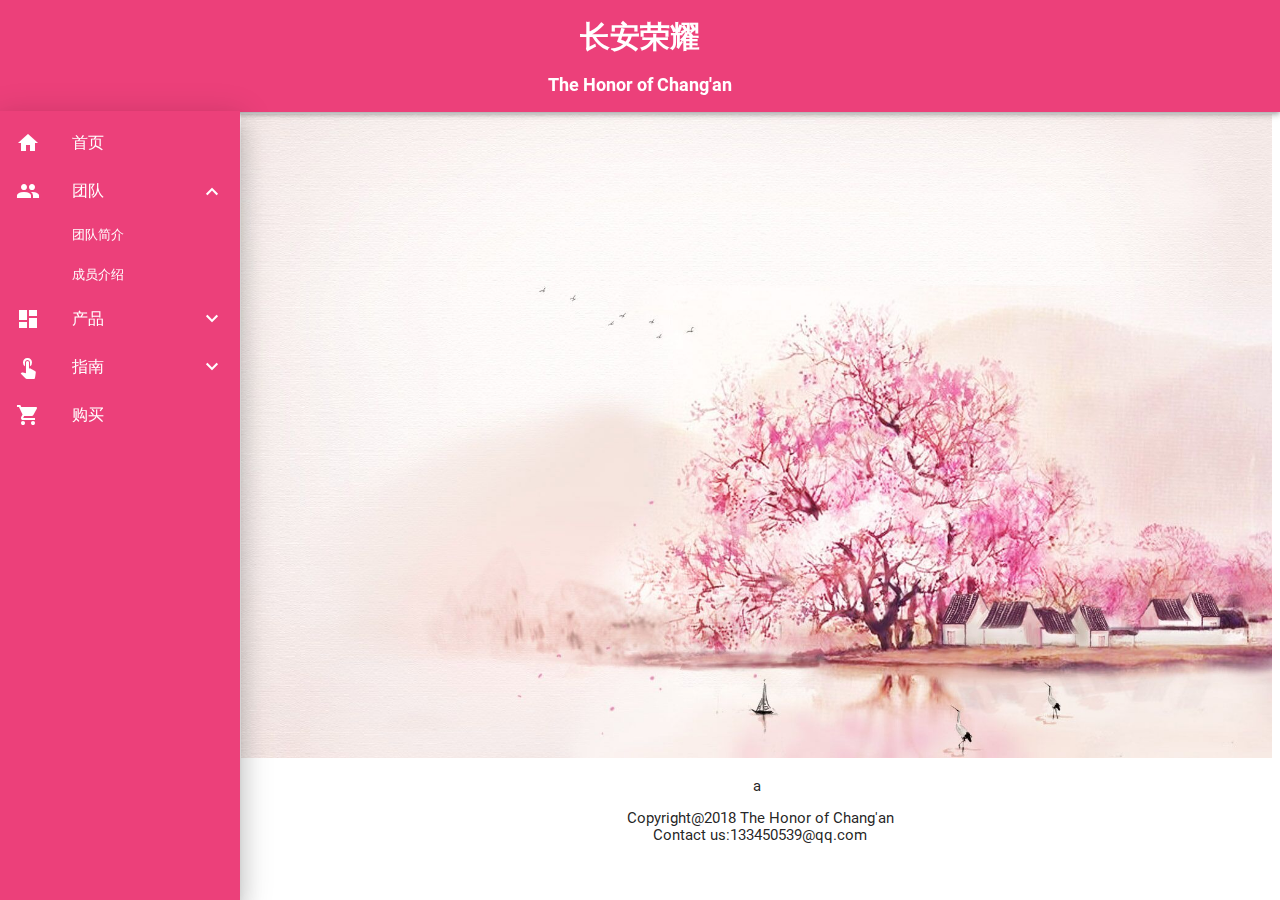
==== index.html @ fd869a8d "up" ====
<!DOCTYPE html>
<html>

<head>
  <meta charset="utf-8">
  <title>长安荣耀</title>
  <meta name="viewport" content="width=device-width">
  <link rel="stylesheet" href="css/my.css"/>
  <link rel="stylesheet" href="css/mdui.min.css"/>
</head>


<body class="mdui-drawer-body-left mdui-appbar-with-toolbar  mdui-theme-primary-indigo mdui-theme-accent-pink">  
  <div class="mdui-appbar mdui-shadow-0">
      <header class="mdui-appbar mdui-appbar-fixed mdui-text-center mdui-color-pink-400">
          <hgroup>
           <h1>长安荣耀</h1>
           <h3>The Honor of Chang'an</h3>
          </hgroup>
    </header>
  </div>
  
  <div  class="mdui-drawer mdui-color-pink-400" id="main-drawer">
    <ul class="mdui-list" mdui-collapse="{accordion: true}" style="max-width: 360px;">
      <li class="mdui-list-item mdui-ripple">
        <i class="mdui-list-item-icon mdui-icon material-icons">home</i>
        <div class="mdui-list-item-content"><a href="index.html">首页</a></div>
      </li> 
      <li class="mdui-collapse-item mdui-collapse-item-open">
        <div class="mdui-collapse-item-header mdui-list-item mdui-ripple">
          <i class="mdui-list-item-icon mdui-icon material-icons">people</i>
          <div class="mdui-list-item-content">团队</div>
          <i class="mdui-collapse-item-arrow mdui-icon material-icons">keyboard_arrow_down</i>
        </div>
        <ul class="mdui-collapse-item-body mdui-list mdui-list-dense">
          <a href="tuandui.html"><li class="mdui-list-item mdui-ripple">团队简介</li></a>
          <li class="mdui-list-item mdui-ripple">成员介绍</li>
        </ul>
      </li>
      <li class="mdui-collapse-item">
        <div class="mdui-collapse-item-header mdui-list-item mdui-ripple">
          <i class="mdui-list-item-icon mdui-icon material-icons">dashboard</i>
          <div class="mdui-list-item-content">产品</div>
          <i class="mdui-collapse-item-arrow mdui-icon material-icons">keyboard_arrow_down</i>
        </div>
        <ul class="mdui-collapse-item-body mdui-list mdui-list-dense">
          <li class="mdui-list-item mdui-ripple">基础</li>
          <li class="mdui-list-item mdui-ripple">特色</li>
          <li class="mdui-list-item mdui-ripple">图片</li>
          <li class="mdui-list-item mdui-ripple">演示</li>
        </ul>
      </li>
      <li class="mdui-collapse-item">
        <div class="mdui-collapse-item-header mdui-list-item mdui-ripple">
          <i class="mdui-list-item-icon mdui-icon material-icons">touch_app</i>
          <div class="mdui-list-item-content">指南</div>
          <i class="mdui-collapse-item-arrow mdui-icon material-icons">keyboard_arrow_down</i>
        </div>
        <ul class="mdui-collapse-item-body mdui-list mdui-list-dense">
          <li class="mdui-list-item mdui-ripple">使用</li>
          <li class="mdui-list-item mdui-ripple">维护</li>
        </ul>
      </li>
      <li class="mdui-list-item mdui-ripple">
        <i class="mdui-list-item-icon mdui-icon material-icons">shopping_cart</i>
        <div class="mdui-list-item-content">购买</div>
      </li>
    </ul>
  </div>
  <div class="mdui-container-fluid mdui-text-center" id="container" >
      <img src="2.jpg" width="100%" height="100%"></img>
    <p>a</p>
  </div>
  <script src="js/mdui.min.js"></script>
  <footer class="mdui-text-center">
      Copyright@2018 The Honor of Chang'an<br>  
      Contact us:133450539@qq.com
  </footer>
  
  
</body>
</html>
---- css/my.css ----
#main-drawer{
    margin-top: 47px;
}
#container{
    margin-top: 50px;
    margin-left: -7px;
}
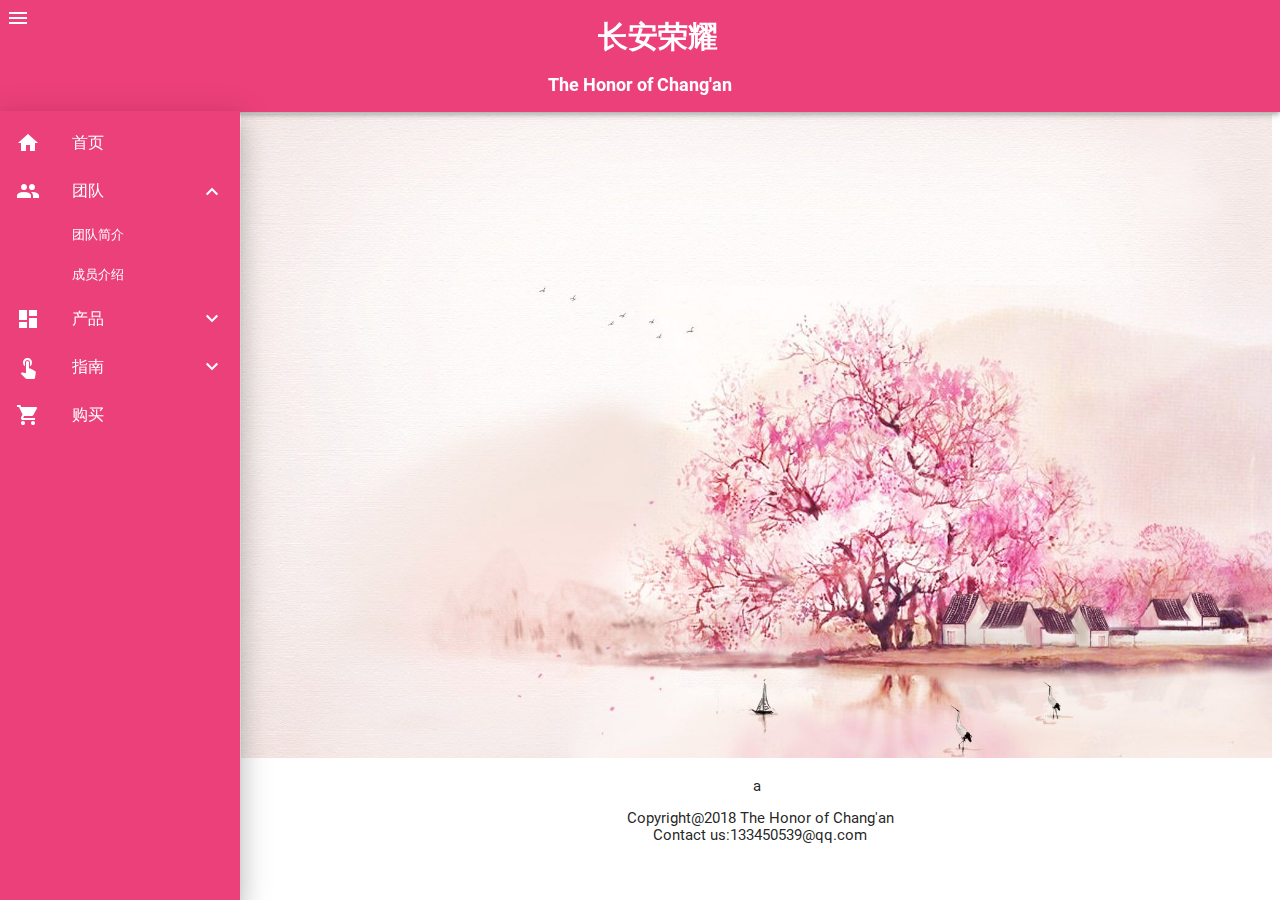
==== commit 5915b3fe: "update" ====
--- a/index.html
+++ b/index.html
@@ -11,14 +11,18 @@
 
 
 <body class="mdui-drawer-body-left mdui-appbar-with-toolbar  mdui-theme-primary-indigo mdui-theme-accent-pink">  
-  <div class="mdui-appbar mdui-shadow-0">
+  
       <header class="mdui-appbar mdui-appbar-fixed mdui-text-center mdui-color-pink-400">
+        
+      <span class="mdui-btn mdui-btn-icon mdui-ripple mdui-ripple-white mdui-float-left" mdui-drawer="{target: '#main-drawer', swipe: true}"><i class="mdui-icon material-icons">menu</i></span>
+          <div class="mdui-appbar mdui-shadow-0">
           <hgroup>
            <h1>长安荣耀</h1>
            <h3>The Honor of Chang'an</h3>
           </hgroup>
+        </div>
     </header>
-  </div>
+ 
   
   <div  class="mdui-drawer mdui-color-pink-400" id="main-drawer">
     <ul class="mdui-list" mdui-collapse="{accordion: true}" style="max-width: 360px;">
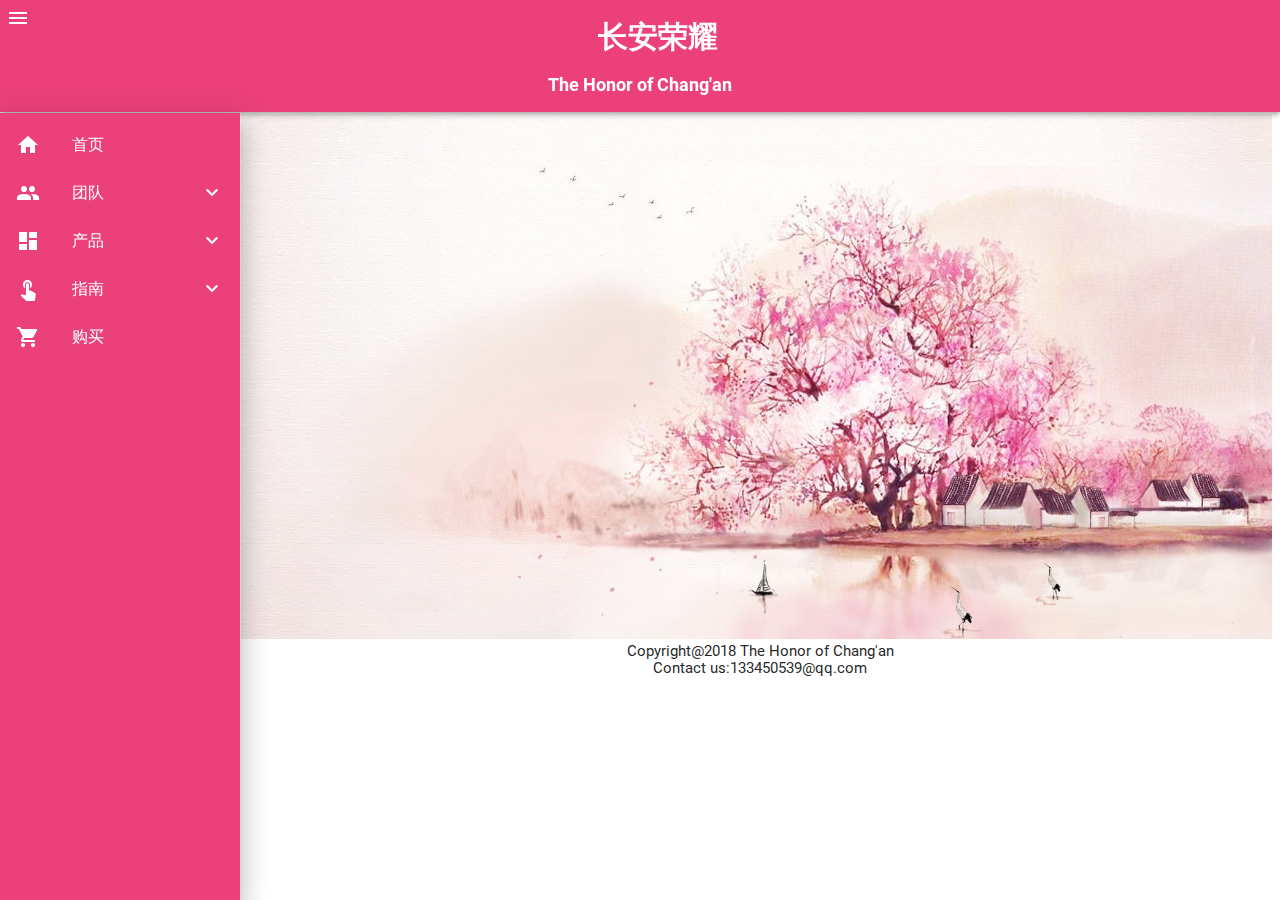
==== commit 4005a19b: "update" ====
--- a/index.html
+++ b/index.html
@@ -7,6 +7,14 @@
   <meta name="viewport" content="width=device-width">
   <link rel="stylesheet" href="css/my.css"/>
   <link rel="stylesheet" href="css/mdui.min.css"/>
+  <style type="text/css">   
+    #img1{     
+      position:absolute;   
+      left:300px;
+      top:150px;
+      }  
+    </style>
+  
 </head>
 
 
@@ -30,15 +38,15 @@
         <i class="mdui-list-item-icon mdui-icon material-icons">home</i>
         <div class="mdui-list-item-content"><a href="index.html">首页</a></div>
       </li> 
-      <li class="mdui-collapse-item mdui-collapse-item-open">
+      <li class="mdui-collapse-item ">
         <div class="mdui-collapse-item-header mdui-list-item mdui-ripple">
           <i class="mdui-list-item-icon mdui-icon material-icons">people</i>
           <div class="mdui-list-item-content">团队</div>
           <i class="mdui-collapse-item-arrow mdui-icon material-icons">keyboard_arrow_down</i>
         </div>
         <ul class="mdui-collapse-item-body mdui-list mdui-list-dense">
-          <a href="tuandui.html"><li class="mdui-list-item mdui-ripple">团队简介</li></a>
-          <li class="mdui-list-item mdui-ripple">成员介绍</li>
+          <a href="tuanduijianjie.html"><li class="mdui-list-item mdui-ripple">团队简介</li></a>
+          <a href="chengyuanjieshao.html"><li class="mdui-list-item mdui-ripple">成员介绍</li></a>
         </ul>
       </li>
       <li class="mdui-collapse-item">
@@ -48,10 +56,10 @@
           <i class="mdui-collapse-item-arrow mdui-icon material-icons">keyboard_arrow_down</i>
         </div>
         <ul class="mdui-collapse-item-body mdui-list mdui-list-dense">
-          <li class="mdui-list-item mdui-ripple">基础</li>
-          <li class="mdui-list-item mdui-ripple">特色</li>
-          <li class="mdui-list-item mdui-ripple">图片</li>
-          <li class="mdui-list-item mdui-ripple">演示</li>
+          <a href="jichu.html"><li class="mdui-list-item mdui-ripple">基础</li></a>
+          <a href="tese.html"><li class="mdui-list-item mdui-ripple">特色</li></a>
+          <a href="tupian.html"><li class="mdui-list-item mdui-ripple">图片</li></a>
+          <a href="yanshi.html"><li class="mdui-list-item mdui-ripple">演示</li></a>
         </ul>
       </li>
       <li class="mdui-collapse-item">
@@ -61,26 +69,28 @@
           <i class="mdui-collapse-item-arrow mdui-icon material-icons">keyboard_arrow_down</i>
         </div>
         <ul class="mdui-collapse-item-body mdui-list mdui-list-dense">
-          <li class="mdui-list-item mdui-ripple">使用</li>
-          <li class="mdui-list-item mdui-ripple">维护</li>
+          <a href="shiyong.html"><li class="mdui-list-item mdui-ripple">使用</li></a>
+          <a href="weihu.html"><li class="mdui-list-item mdui-ripple">维护</li></a>
         </ul>
       </li>
       <li class="mdui-list-item mdui-ripple">
         <i class="mdui-list-item-icon mdui-icon material-icons">shopping_cart</i>
-        <div class="mdui-list-item-content">购买</div>
+        <div class="mdui-list-item-content"><a href="goumai.html">购买</a></div>
       </li>
     </ul>
   </div>
   <div class="mdui-container-fluid mdui-text-center" id="container" >
       <img src="2.jpg" width="100%" height="100%"></img>
-    <p>a</p>
+      
   </div>
   <script src="js/mdui.min.js"></script>
+
+  
+
   <footer class="mdui-text-center">
       Copyright@2018 The Honor of Chang'an<br>  
       Contact us:133450539@qq.com
   </footer>
-  
   
 </body>
 </html>
--- a/css/my.css
+++ b/css/my.css
@@ -1,5 +1,5 @@
 #main-drawer{
-    margin-top: 47px;
+    margin-top: 49px;
 }
 #container{
     margin-top: 50px;
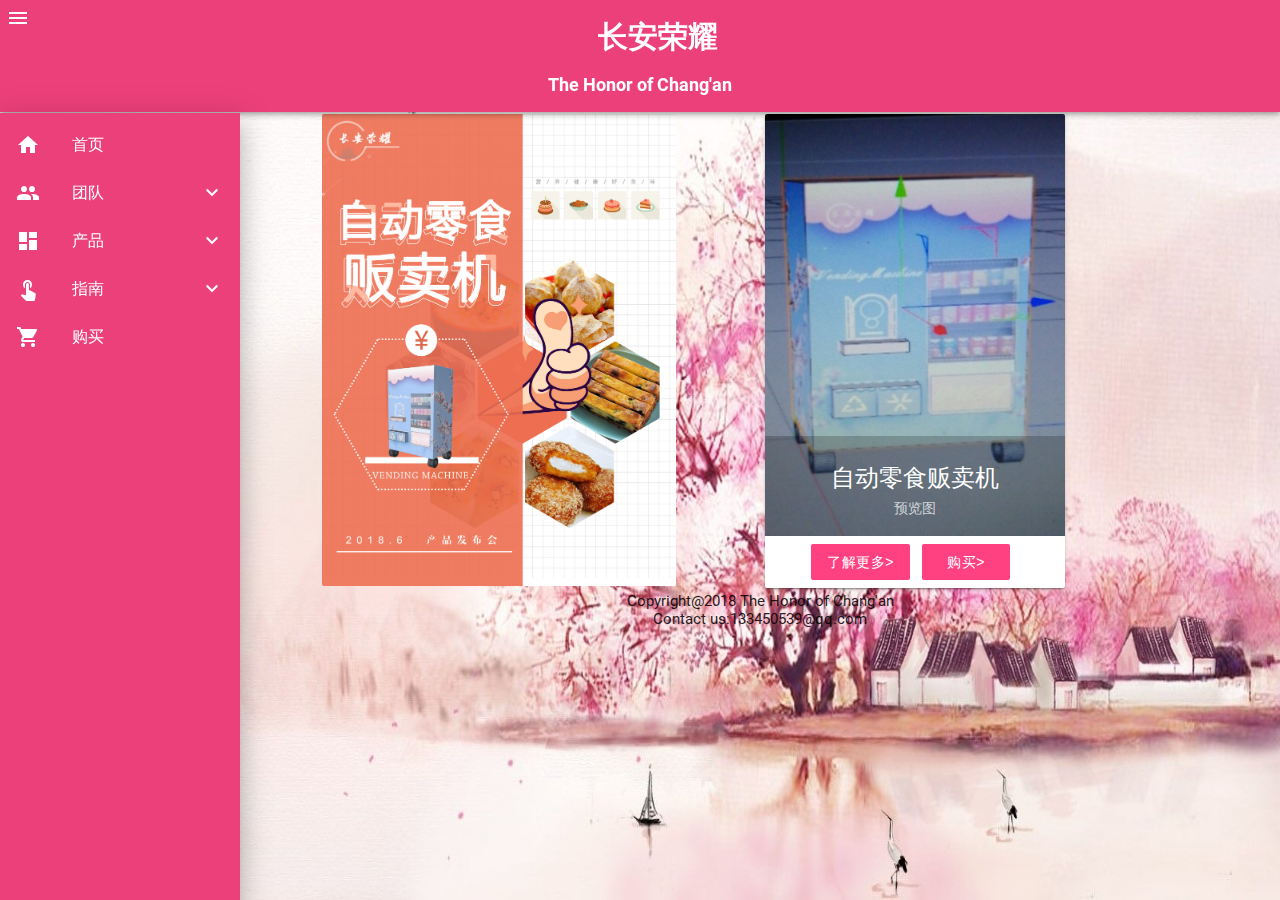
==== commit 1363d53b: "update" ====
--- a/index.html
+++ b/index.html
@@ -1,19 +1,16 @@
 <!DOCTYPE html>
 <html>
-
+  <body background="2.jpg"
+  style=" background-repeat:no-repeat ;
+  background-size:100% 100%; 
+  background-attachment:fixed;" >
 <head>
   <meta charset="utf-8">
   <title>长安荣耀</title>
   <meta name="viewport" content="width=device-width">
   <link rel="stylesheet" href="css/my.css"/>
   <link rel="stylesheet" href="css/mdui.min.css"/>
-  <style type="text/css">   
-    #img1{     
-      position:absolute;   
-      left:300px;
-      top:150px;
-      }  
-    </style>
+ 
   
 </head>
 
@@ -79,13 +76,48 @@
       </li>
     </ul>
   </div>
+  
+  
   <div class="mdui-container-fluid mdui-text-center" id="container" >
-      <img src="2.jpg" width="100%" height="100%"></img>
+     
+ 
+        <div class="mdui-col-xs-6"> <img id="img1" class="mdui-img-rounded" src="haibao.jpg"width="354" height="472"> </div>
+  
+      <body>
+        <div class="mdui-container">
+          <div class="mdui-row">
+            <div class="mdui-col-sm-6 mdui-col-md-4">
+              <div class="mdui-card">
+                <div class="mdui-card-media">
+                  <img src="1.jpg"width="354" height="422"/>
+                  <div class="mdui-card-media-covered">
+                    <div class="mdui-card-primary">
+                      <div class="mdui-card-primary-title">自动零食贩卖机</div>
+                      <div class="mdui-card-primary-subtitle">预览图</div>
+                    </div>
+                  </div>
+                </div>
+                <div class="mdui-card-actions">
+                  <a href="jichu.html"><button class="mdui-btn mdui-ripple mdui-color-theme-accent">了解更多></button></a>
+                  <a href="goumai.html"><button class="mdui-btn mdui-ripple mdui-color-theme-accent">购买></button></a>
+                </div>
+              </div>
+            </div>
+          </div>
+        </div>
+      <div class="mdui-row">
+        <div class="mdui-col-xs-6"></div>
+      </div>
+      <div class="mdui-row">
+        <div class="mdui-col-xs-9"> </div>
+      </div>
+      <div class="mdui-row">
+        <div class="mdui-col-xs-12"></div>
+      </div>
       
   </div>
   <script src="js/mdui.min.js"></script>
 
-  
 
   <footer class="mdui-text-center">
       Copyright@2018 The Honor of Chang'an<br>  
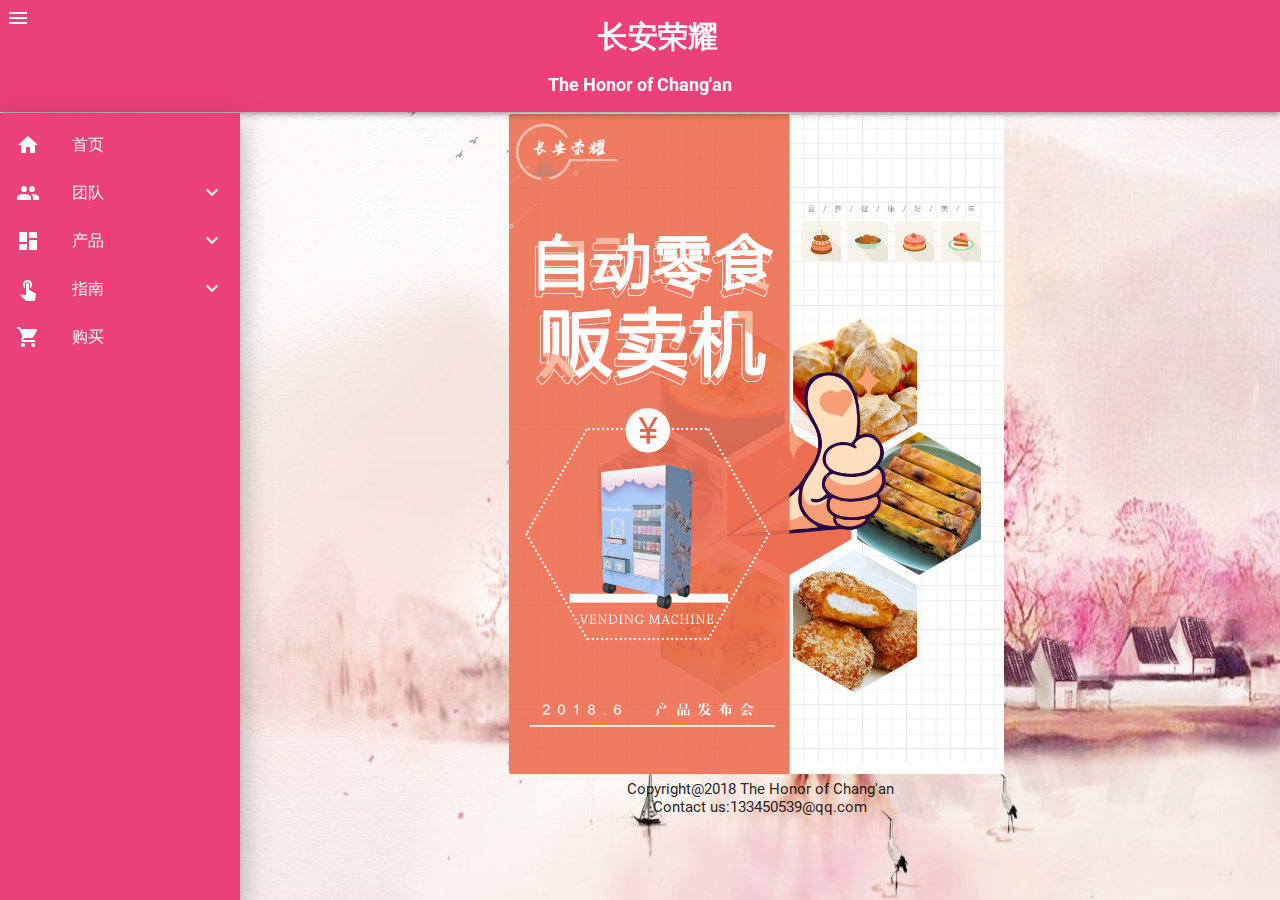
==== commit 042e0e9d: "update" ====
--- a/index.html
+++ b/index.html
@@ -81,30 +81,9 @@
   <div class="mdui-container-fluid mdui-text-center" id="container" >
      
  
-        <div class="mdui-col-xs-6"> <img id="img1" class="mdui-img-rounded" src="haibao.jpg"width="354" height="472"> </div>
+        <div class="mdui-col-xs-12"> <img id="img1" class="mdui-img-rounded" src="haibao.jpg"width="495" height="660"> </div>
   
-      <body>
-        <div class="mdui-container">
-          <div class="mdui-row">
-            <div class="mdui-col-sm-6 mdui-col-md-4">
-              <div class="mdui-card">
-                <div class="mdui-card-media">
-                  <img src="1.jpg"width="354" height="422"/>
-                  <div class="mdui-card-media-covered">
-                    <div class="mdui-card-primary">
-                      <div class="mdui-card-primary-title">自动零食贩卖机</div>
-                      <div class="mdui-card-primary-subtitle">预览图</div>
-                    </div>
-                  </div>
-                </div>
-                <div class="mdui-card-actions">
-                  <a href="jichu.html"><button class="mdui-btn mdui-ripple mdui-color-theme-accent">了解更多></button></a>
-                  <a href="goumai.html"><button class="mdui-btn mdui-ripple mdui-color-theme-accent">购买></button></a>
-                </div>
-              </div>
-            </div>
-          </div>
-        </div>
+
       <div class="mdui-row">
         <div class="mdui-col-xs-6"></div>
       </div>
